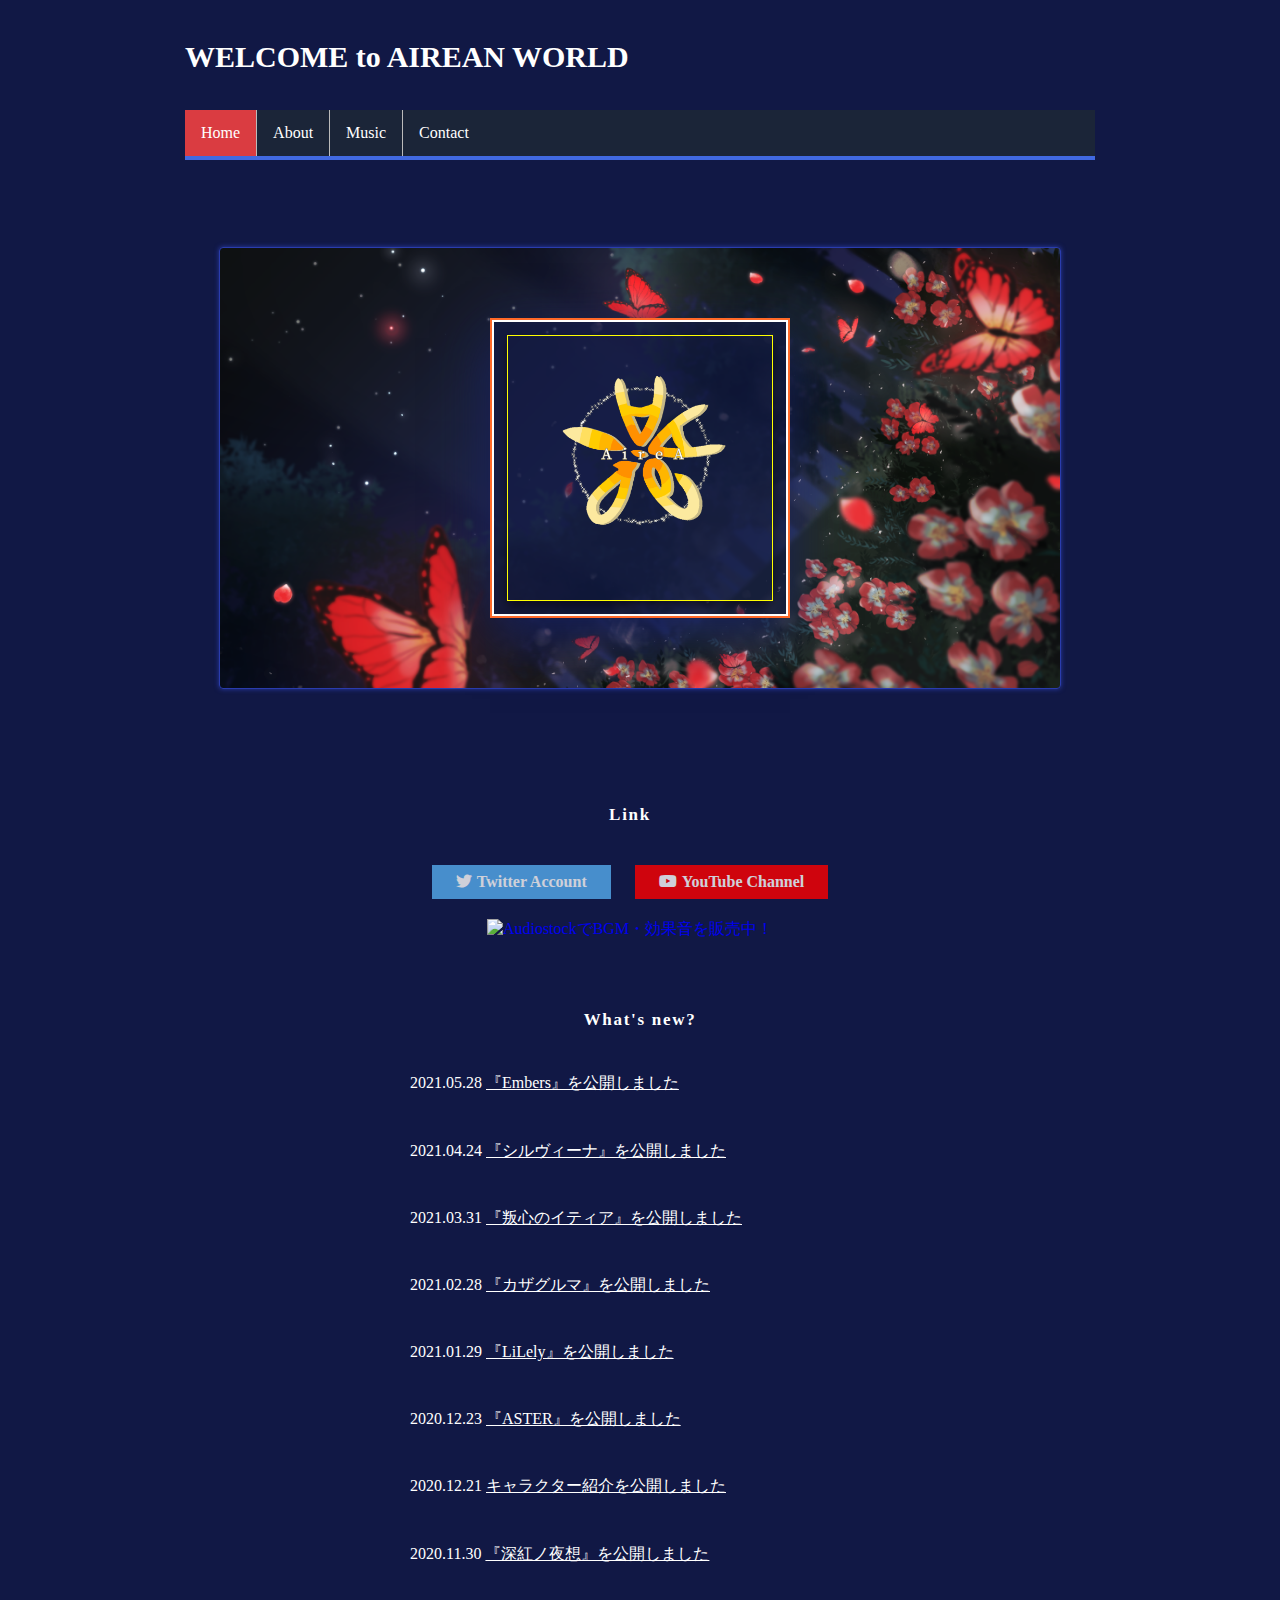
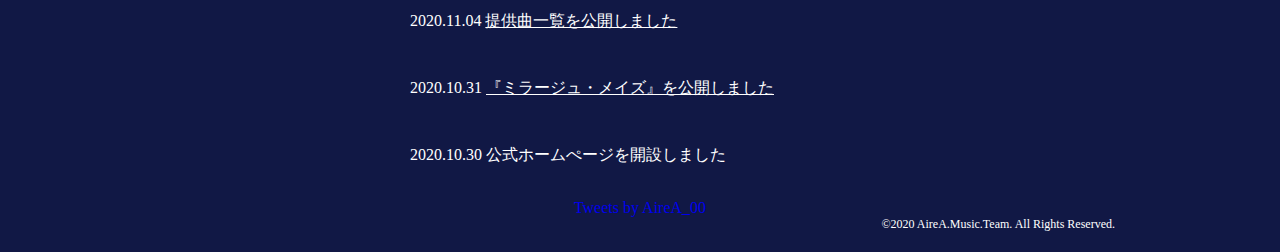
==== index.html @ 97b3ab34 "Embers追加" ====
<!DOCTYPE HTML>
<html lang="ja">
<head>
<meta charset="utf-8">
<meta name="viewport" content="width=device-width,initial-scale=1.0,minimum-scale=1.0">
<title>Home ~AireA~</title>
<!--<link href="./reset.css" rel="stylesheet" type="text/css" />-->
<link href="./fantasy.css" rel="stylesheet" type="text/css" />
<link href="./menu.css" rel="stylesheet" type="text/css" />
<link href="./airea-style.css" rel="stylesheet" type="text/css" />
<link rel="stylesheet" href="css/gallery.min.css">
<link rel="icon" type="image/x-icon" href="./favicon.ico">
<link rel="apple-touch-icon" sizes="180x180" href="./apple-touch-icon-180x180.png">
<link rel="stylesheet" href="http://use.fontawesome.com/releases/v5.6.3/css/all.css">
<!--twitter情報設定-->
<meta name="twitter:card" content="summary_large_image" />
<meta name="twitter:site" content="@AireA_00" />
<meta property="og:url" content="https://airea-00.github.io/index.html" />
<meta property="og:title" content="AireA" /> 
<meta property="og:description" content="AireAの公式ホームページです。" /> 
<meta property="og:image" content="https://airea-00.github.io/imgs/twitter_airea.png" />
</head>

<body>
<div id="wrapper">
<div class="container">
<!--header-->
<header>
<h1>
<b>WELCOME to AIREAN WORLD</b>
</h1>
</header>

<!--nav-->
<nav>
  <ul>
    <li><a class="active" href="./index.html">Home</a></li>
    <li><a href="./about.html">About</a></li>

    <li><a href="./music.html">Music</a></li>
    <li><a href="./contact.html">Contact</a></li>
  </ul>
</nav>

<!--section-->
<section>
  <div class="container">
    <div class="background-img">
      <div class="box">
        <span></span>
        <span></span>
        <span></span>
        <span></span>
        <div class="content">
          <h2><a href="./index_hide.html"><img src="./imgs/AireA-toka.png" width="200px"></a></h2>
        </div>

      </div>
    </div>
  </div>
</section>
  
<div class="container">
  <article>
    <div align="middle">
   <h2>Link</h2>
     <p>
      <div class="btn-wrapper">
        <a href="http://twitter.com/AireA_00" class="btn twitter"><i class="fab fa-twitter"></i><b>Twitter Account</b></a>
        <a href="https://m.youtube.com/channel/UCIpnBB8OJlOD8S9Y3etcLEQ" class="btn youtube"><i class="fab fa-youtube"></i><b>YouTube Channel</b></a> <br>
        <a href="https://audiostock.jp/artists/51083/audios" target="_blank" ><img src="https://audiostock.jp/assets/as_banner/banner_200_40_01.png" alt="AudiostockでBGM・効果音を販売中！" ></a> 
  </div>

     </p>
    </div>
  </article>
</div>
<div class="rink-syu">
  <article>
   
   <div align="center"><h2>What's new?</h2></div>
     <p>
      <br />2021.05.28 <a href="./music.html#embers" class="link">『Embers』を公開しました</a><br /><br />
      <br />2021.04.24 <a href="./music.html#shiru" class="link">『シルヴィーナ』を公開しました</a><br /><br />
      <br />2021.03.31 <a href="./music.html#hansin" class="link">『叛心のイティア』を公開しました</a><br /><br />
      <br />2021.02.28 <a href="./music.html#kazaguruma" class="link">『カザグルマ』を公開しました</a><br /> <br />
      <br />2021.01.29 <a href="./music.html#LiLely" class="link">『LiLely』を公開しました</a><br /> <br />
      <br />2020.12.23 <a href="./music.html#aster" class="link">『ASTER』を公開しました</a><br /> <br />
      <br />2020.12.21 <a href="./about.html#character" class="link">キャラクター紹介を公開しました</a><br /> <br />
       <br />2020.11.30 <a href="./music.html#shinku" class="link">『深紅ノ夜想』を公開しました</a><br /> <br />
       <br />2020.11.04 <a href="./music.html#teikyo" class="link">提供曲一覧を公開しました</a><br /><br />  
       <br />2020.10.31 <a href="./music.html#mira" class="link">『ミラージュ・メイズ』を公開しました</a><br /><br />
       <br />2020.10.30 公式ホームぺージを開設しました<br /><br />  
     </p>
    
  </article>
</div>


<div align="center">
  <a class="twitter-timeline" data-theme="dark" width="450px" height="1300px" href="https://twitter.com/AireA_00?ref_src=twsrc%5Etfw">Tweets by AireA_00</a>
  <script async src="https://platform.twitter.com/widgets.js" charset="utf-8"></script>
</div>
<footer><div align="right">
  <p>&copy;2020 AireA.Music.Team. All Rights Reserved.</p>
</div>
</footer>

<!--/#wrapper--></div></div>
</body>
</html>
---- fantasy.css ----
*{
  margin:0;
  padding:0;
}

.container{
  padding-top: 20px;
  padding-bottom: 20px;}
body{
  background-color: #111845;
}

.background-img{
  background-image: url("./imgs/cn-haikei.png");
height: 400px;
  max-width: 800px;
  background-repeat: no-repeat;
  background-size: cover;
  margin: 5% auto;
  padding:20px;
  border: 1px solid #2a3cad;
  border-radius: 4px;
  box-shadow: 0px 0px 5px #2a3cad;
  position: relative;
}
.content-hide h2 a{ 
  font-size:19px;
  position: absolute;
  top: 0;
  right: 0;
  bottom: 0;
  left: 0;
  margin: auto;
  width: 80%;
  height: 3.2rem;
  color:red;
}


.box{
  position: absolute;
  top: 50%;
  left: 50%;
  transform: translate(-50%, -50%);
  width: 300px;
  height: 300px;
  background: #111845a6;
  box-sizing: border-box;
  overflow: hidden;
  box-shadow: 0 20px 50px rgb(23, 32, 90);
  border: 2px solid #FF6928;
  color: white;
  padding: 20px;
}

.box:before{
  content: '';
  position:absolute;
  top:0;
  left:-100%;
  width:100%;
  height:100%;
  background: rgba(255,255,255,0.1);
  transition:0.5s;
  pointer-events: none;
}

.box:hover:before{
  left:-50%;
  transform: skewX(-5deg);
}


.box .content{
  position:absolute;
  top:15px;
  left:15px;
  right:15px;
  bottom:15px;
  border:1px solid #FFFF00;
  padding:20px;
  text-align:center;
  box-shadow: 0 5px 10px rgba(9,0,0,0.5);

}

.box span{
  position: absolute;
  top: 0;
  left: 0;
  width: 100%;
  height: 100%;
  display: block;
  box-sizing: border-box;

}

.box span:nth-child(1)
{
  transform:rotate(0deg);
}

.box span:nth-child(2)
{
  transform:rotate(90deg);
}

.box span:nth-child(3)
{
  transform:rotate(180deg);
}

.box span:nth-child(4)
{
  transform:rotate(270deg);
}

.box span:before
{
  content: '';
  position: absolute;
  width:100%;
  height: 2px;
  background: white;
  animation: animate 4s linear infinite;
}

@keyframes animate {
  0% {
  transform:scaleX(0);
  transform-origin: left;
  }
  50%
  {
    transform:scaleX(1);
  transform-origin: left;
  }
  50.1%
  {
    transform:scaleX(1);
  transform-origin: right;

  }

  100%
  {
    transform:scaleX(0);
  transform-origin: right;
  }
}
---- menu.css ----
nav{
	font-family: "Times New Roman";
	max-width:920px;
	height:50px;
	background-color:royalblue;
  margin:20px 20px 20px 20px;
}
ul {
	list-style-type: none;

	overflow: hidden;
	background-color: #1b2538;
}
li {
	float: left;
	border-right: 1px solid #bbbbbb;
}
li:last-child {
	border-right: none;
}
li a {
	display: block;
	color: white;
	text-align: center;
	padding: 14px 16px;
	text-decoration: none;
}
li a:hover:not(.active) {
	background-color: #a9bce2;
}
.active {
	background-color: #da3c41;
}
---- airea-style.css ----
/*ターミナルから更新できるかテスト*/
*{
	margin:0;
	padding:0;
  }
  
.container{  
	padding-top: 20px;
	padding-bottom: 20px;
	
}
.rink-syu{
	width: 80%;
	margin: 0 auto;
	max-width: 500px;
}
  body{
	font-family: "Times New Roman","ヒラギノ明朝 Pro W3","ＭＳ 明朝";
	background-color: #111845;
  }
  
  header h1{
	color:white;
	  font-size:30px;
	  padding:0px 0px 0px 0px;
  }
  header{
	  /*width:930px;*/
	  height:50px;
	  margin:0px 10px 10px 10px;
	  padding:10px 0px 0px 0px;
  
	  margin:10px 20px;
	  font-size: 20px;
  }
  
  header h2{
	  font-size:25px;
	  padding:30px 0px 0px 50px;
  }
  section{
	  max-width:930px;
	  background-color:white;
	  color:#000;
	  margin:0 auto;
  }
  
  article{
	  max-width:910px;
	  background-color:#111845;
	  color:white;
	  margin:10px 10px 10px 10px;
	  /*overflow: auto;*/
  }
  
  article h1{
	color:white;
	  padding:10px;
	  letter-spacing:0.3em;
	  font-size:18px;
	  margin-bottom:10px;
  }
  
  article h2{
	  color:white;
	  padding:10px;
	  letter-spacing:0.1em;
	  font-size:17px;
	  margin-bottom:10px;
  }
  
  article img{
	  margin:10px;
  }
  
  article img.right{
	  float:right;
  }
  
  article p{
	  line-height:1.4;
	  margin:10px;
  }
  
  section{
	  max-width:950px;
	  background-color:#111845;;
	  color:#000;
	  margin:10px;
  }
  
  footer{
	font-family: "Times New Roman";
	color:white;
  font-size:12px;
  }
  
  #wrapper{
	  max-width:950px;
	  margin:0 auto;
  }
  
  
  
  .fab{
	  margin-right: 5px;
	  
  }
  
  a {
	  text-decoration:none;
  }
  .link{
	  color:White;
	  text-decoration : underline;
  }


  .btn {
    padding: 8px 24px;
    color: white;
    display: inline-block;
    opacity: 0.8;
	margin:10px 10px;

}
.btn:hover {
    opacity: 1;
}
.twitter {
    background-color: #55acee;
}
.youtube{
	background-color: red;
}
.btn-wrapper {
    margin: 20px 0;
}    
  
.chara-left img{
	float:left;
}
.chara-right img{
	float: right;
}
.img-hidari img{
	float:left;
	margin:0 10px;
  }
.img-migi img{
	float:right;
	margin:0 10px;
}

.bio img{
	float:left;
	margin:0 10px;
  }
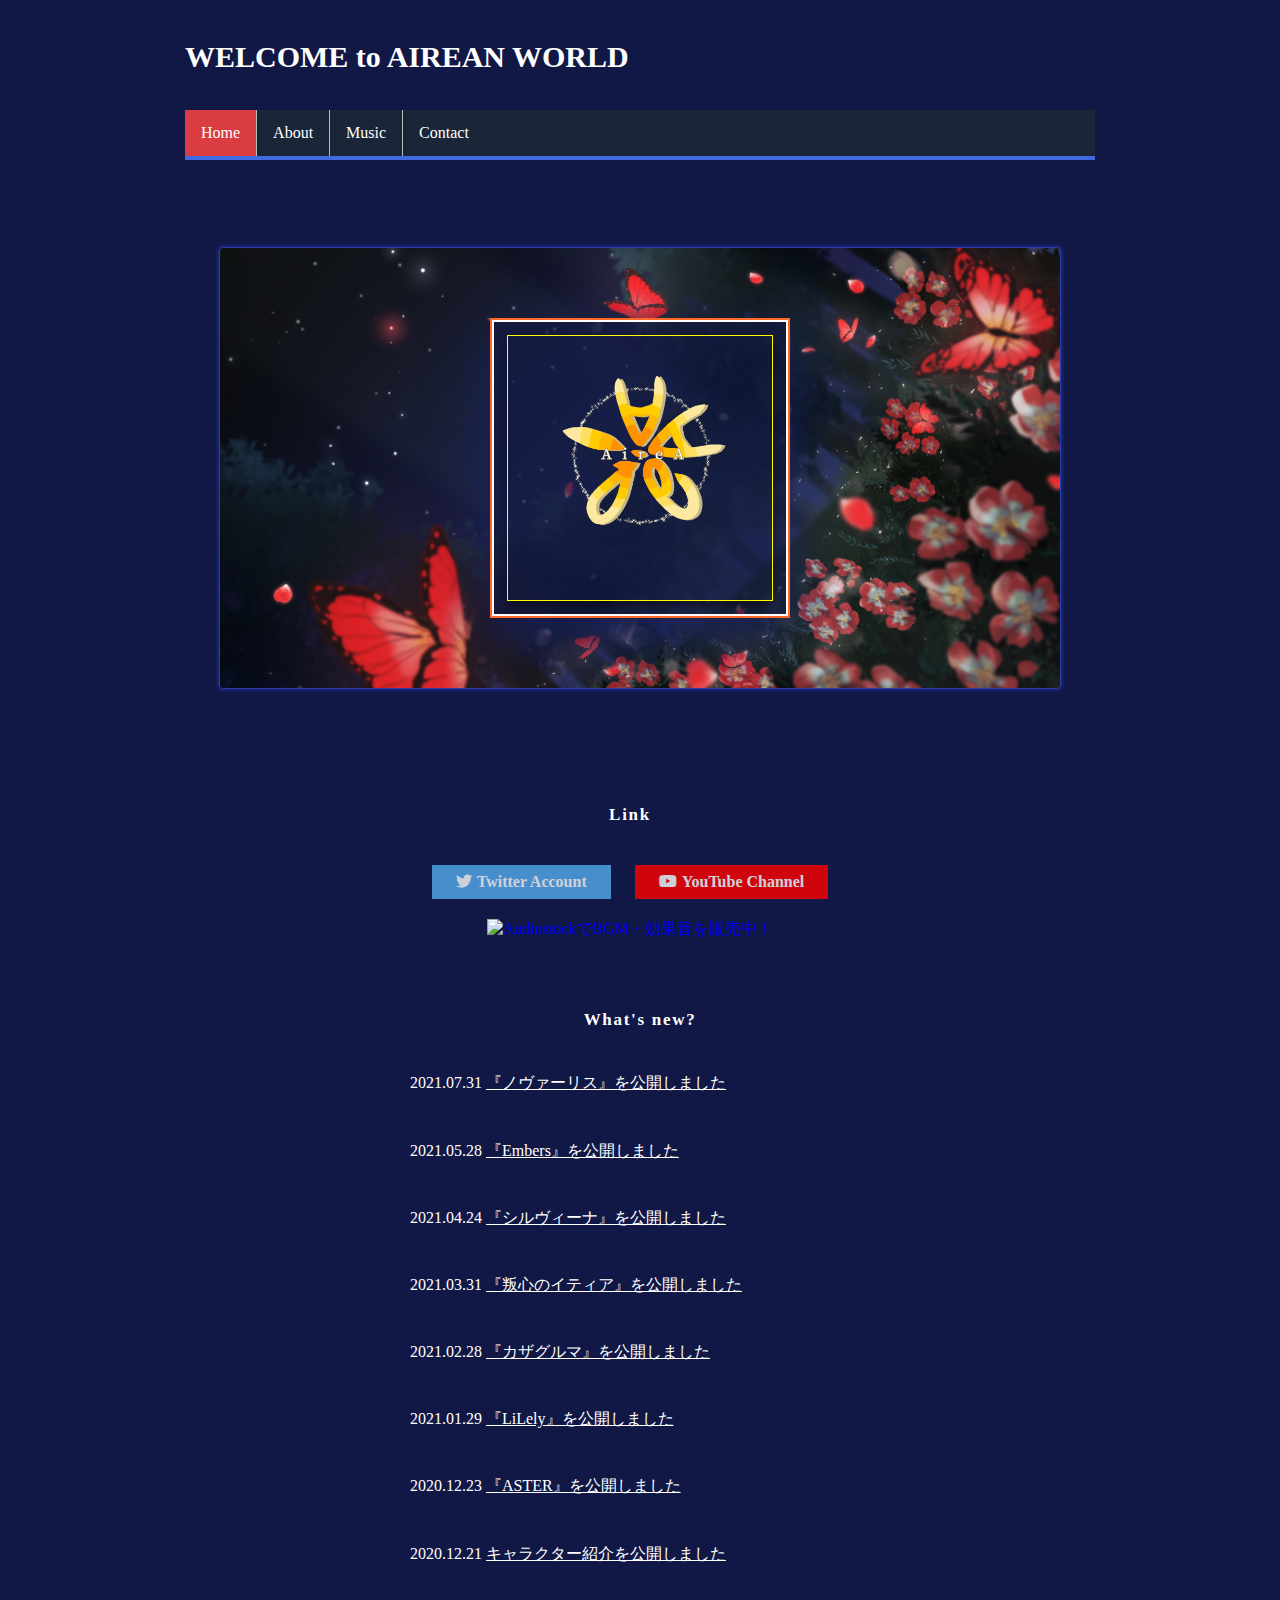
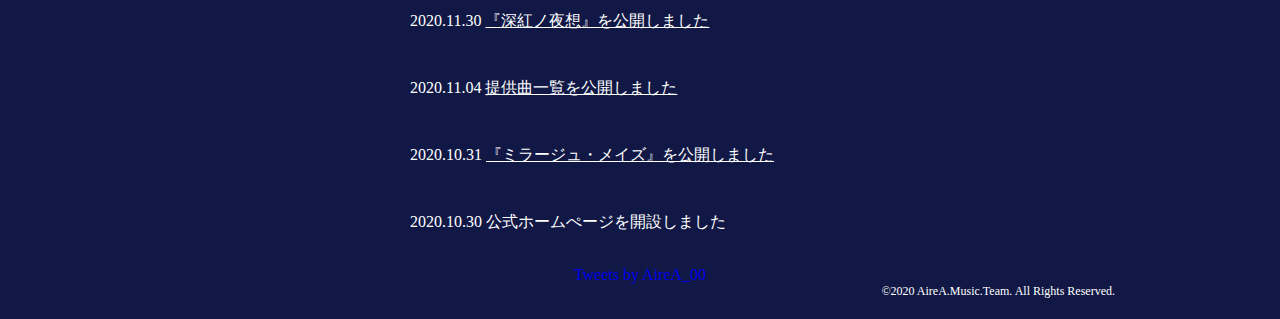
==== commit bf934b58: "ノヴァーリスを公開しました" ====
--- a/index.html
+++ b/index.html
@@ -80,6 +80,7 @@
    
    <div align="center"><h2>What's new?</h2></div>
      <p>
+      <br />2021.07.31 <a href="./music.html#nova" class="link">『ノヴァーリス』を公開しました</a><br /><br />
       <br />2021.05.28 <a href="./music.html#embers" class="link">『Embers』を公開しました</a><br /><br />
       <br />2021.04.24 <a href="./music.html#shiru" class="link">『シルヴィーナ』を公開しました</a><br /><br />
       <br />2021.03.31 <a href="./music.html#hansin" class="link">『叛心のイティア』を公開しました</a><br /><br />
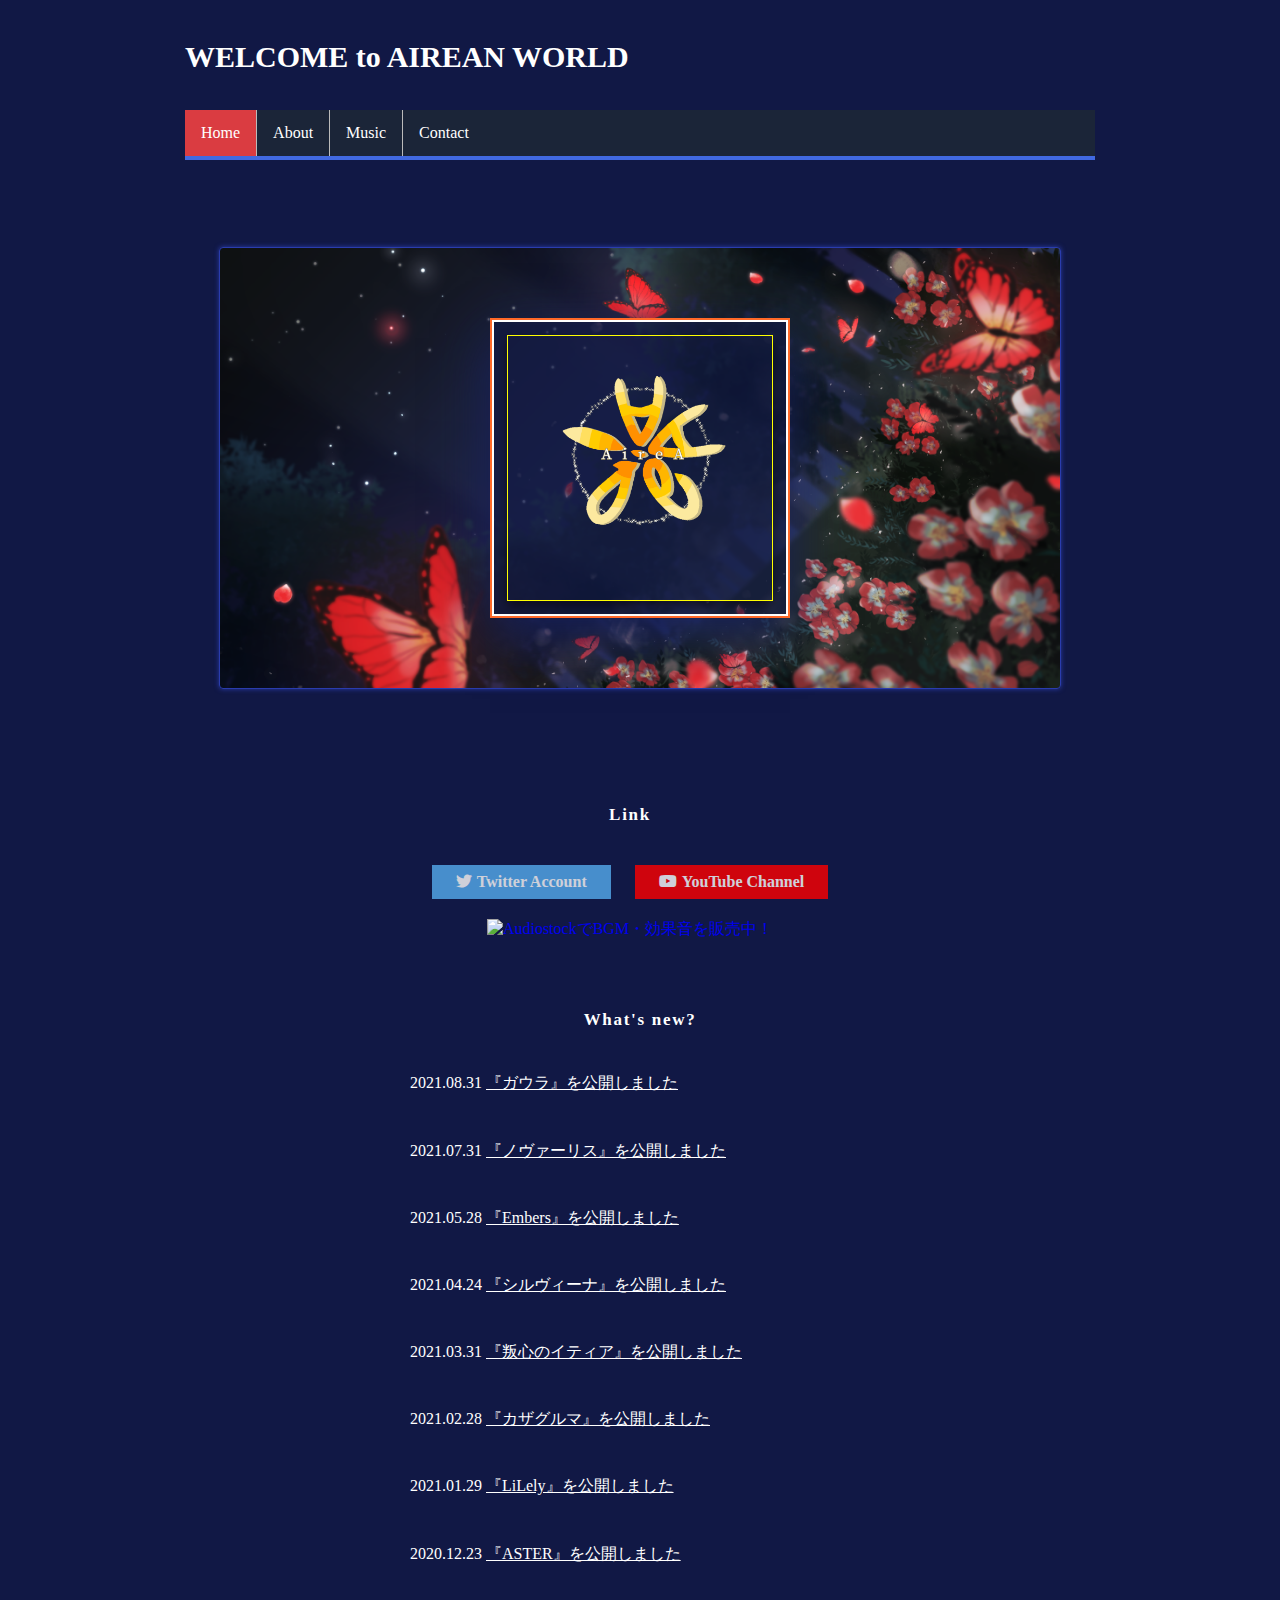
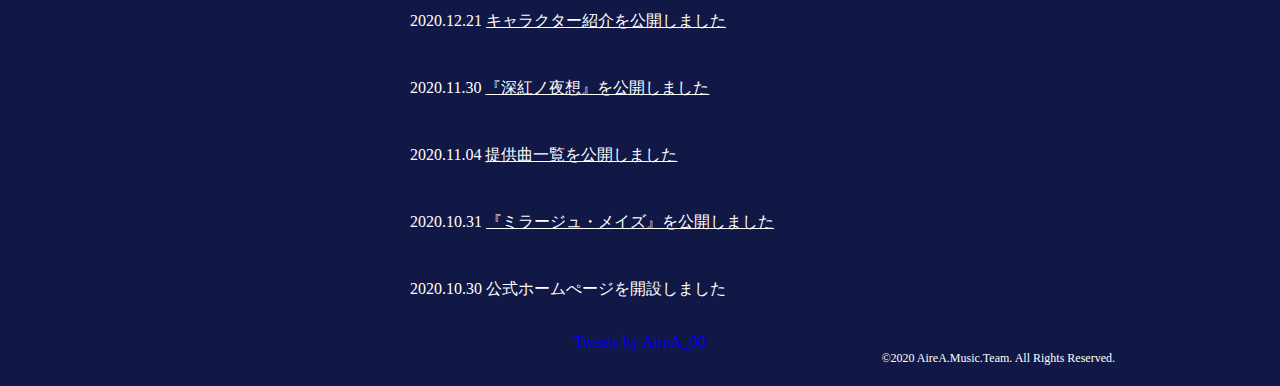
==== commit 27aeec9a: "ガウラを公開" ====
--- a/index.html
+++ b/index.html
@@ -69,7 +69,9 @@
         <a href="http://twitter.com/AireA_00" class="btn twitter"><i class="fab fa-twitter"></i><b>Twitter Account</b></a>
         <a href="https://m.youtube.com/channel/UCIpnBB8OJlOD8S9Y3etcLEQ" class="btn youtube"><i class="fab fa-youtube"></i><b>YouTube Channel</b></a> <br>
         <a href="https://audiostock.jp/artists/51083/audios" target="_blank" ><img src="https://audiostock.jp/assets/as_banner/banner_200_40_01.png" alt="AudiostockでBGM・効果音を販売中！" ></a> 
+
   </div>
+
 
      </p>
     </div>
@@ -80,12 +82,17 @@
    
    <div align="center"><h2>What's new?</h2></div>
      <p>
+       
+      <br />2021.08.31 <a href="./music.html#gaura" class="link">『ガウラ』を公開しました</a><br /><br /> 
       <br />2021.07.31 <a href="./music.html#nova" class="link">『ノヴァーリス』を公開しました</a><br /><br />
       <br />2021.05.28 <a href="./music.html#embers" class="link">『Embers』を公開しました</a><br /><br />
       <br />2021.04.24 <a href="./music.html#shiru" class="link">『シルヴィーナ』を公開しました</a><br /><br />
+
       <br />2021.03.31 <a href="./music.html#hansin" class="link">『叛心のイティア』を公開しました</a><br /><br />
       <br />2021.02.28 <a href="./music.html#kazaguruma" class="link">『カザグルマ』を公開しました</a><br /> <br />
+
       <br />2021.01.29 <a href="./music.html#LiLely" class="link">『LiLely』を公開しました</a><br /> <br />
+
       <br />2020.12.23 <a href="./music.html#aster" class="link">『ASTER』を公開しました</a><br /> <br />
       <br />2020.12.21 <a href="./about.html#character" class="link">キャラクター紹介を公開しました</a><br /> <br />
        <br />2020.11.30 <a href="./music.html#shinku" class="link">『深紅ノ夜想』を公開しました</a><br /> <br />
@@ -109,4 +116,4 @@
 
 <!--/#wrapper--></div></div>
 </body>
-</html>+</html>
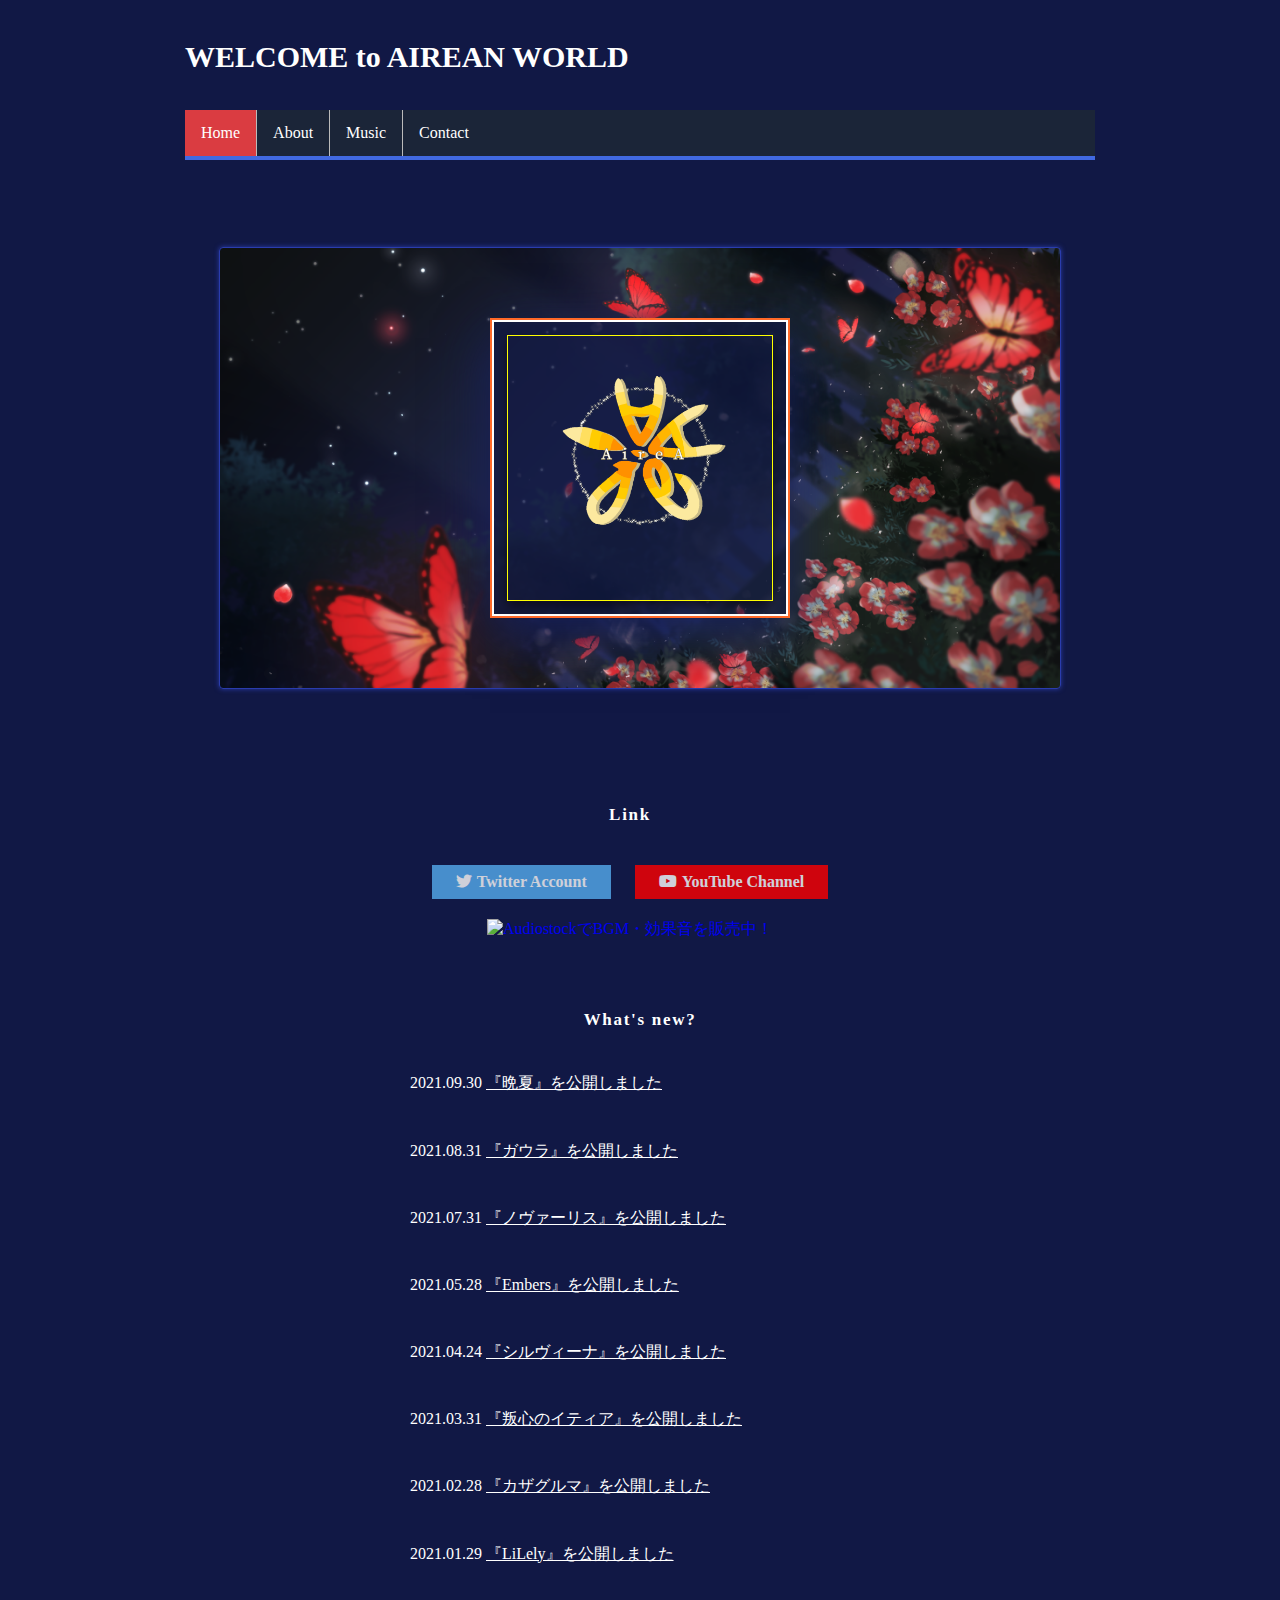
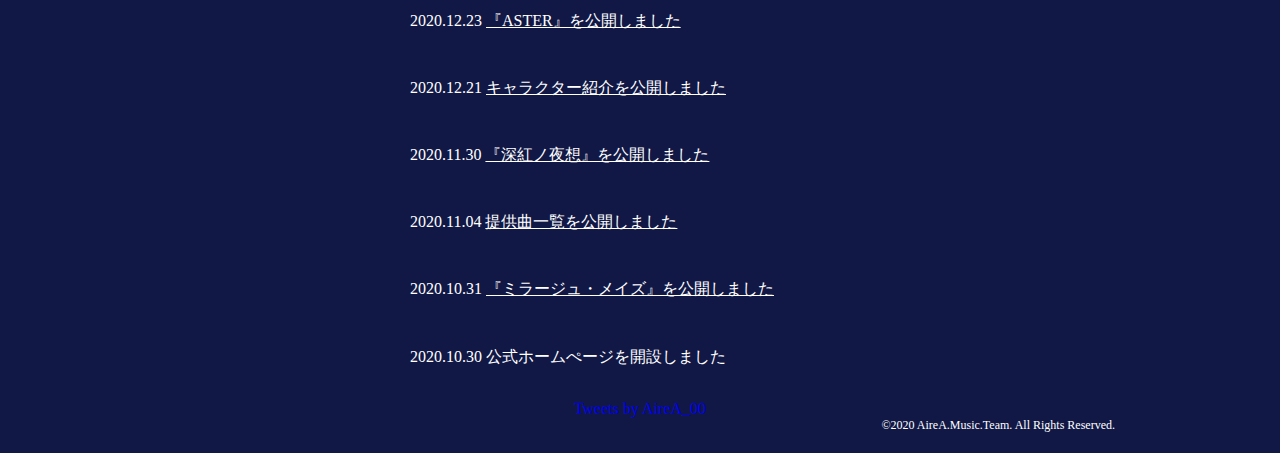
==== commit 75134e07: "晩夏を公開しました" ====
--- a/index.html
+++ b/index.html
@@ -83,6 +83,7 @@
    <div align="center"><h2>What's new?</h2></div>
      <p>
        
+      <br />2021.09.30 <a href="./music.html#gaura" class="link">『晩夏』を公開しました</a><br /><br /> 
       <br />2021.08.31 <a href="./music.html#gaura" class="link">『ガウラ』を公開しました</a><br /><br /> 
       <br />2021.07.31 <a href="./music.html#nova" class="link">『ノヴァーリス』を公開しました</a><br /><br />
       <br />2021.05.28 <a href="./music.html#embers" class="link">『Embers』を公開しました</a><br /><br />
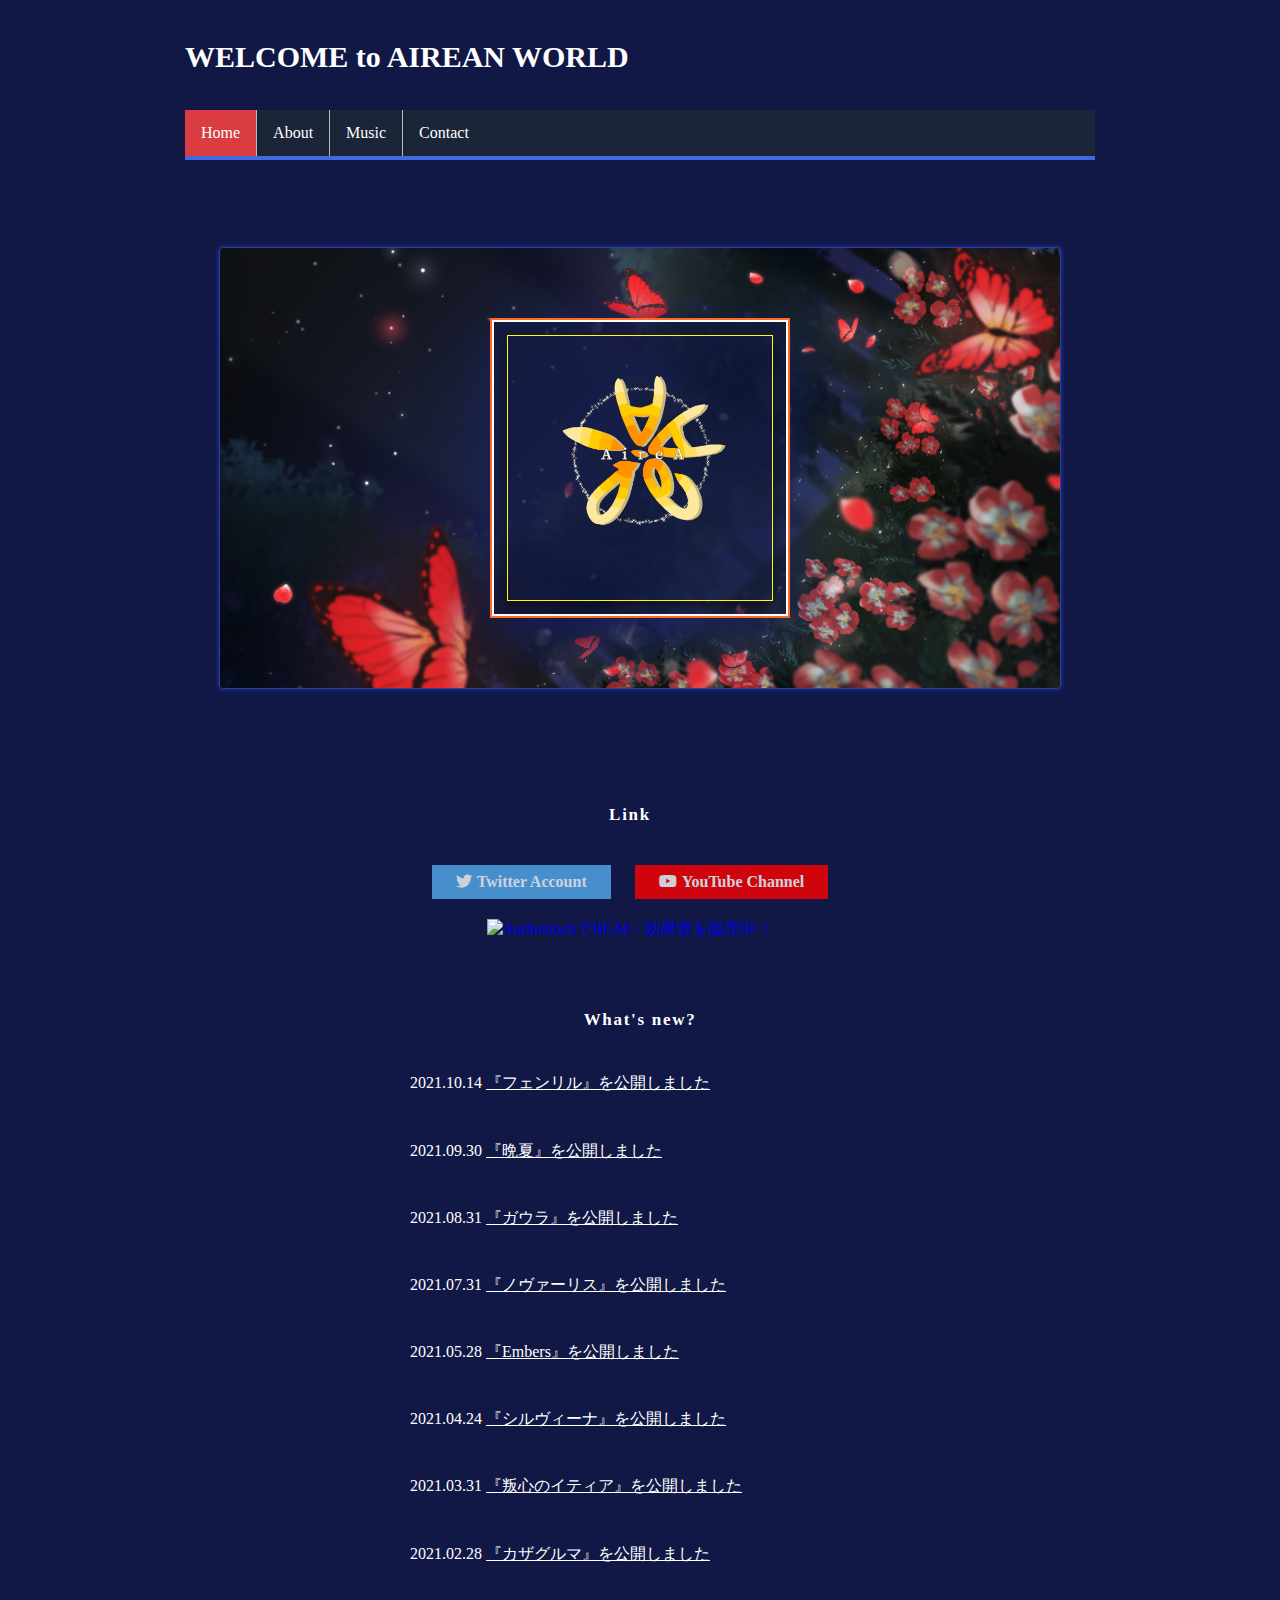
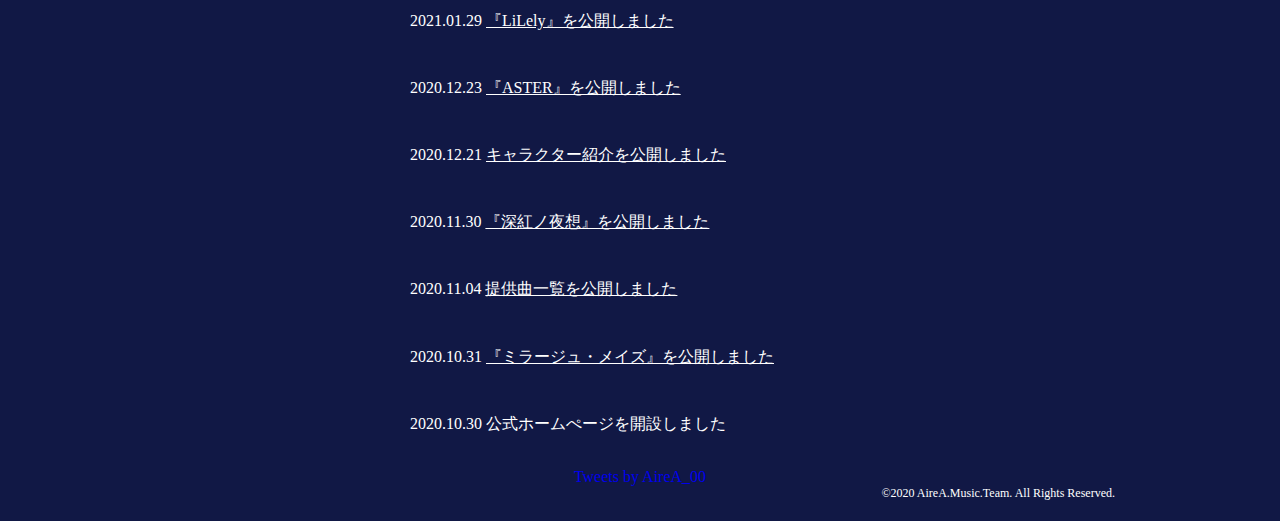
==== commit 0a011174: "フェンリルを公開" ====
--- a/index.html
+++ b/index.html
@@ -82,8 +82,8 @@
    
    <div align="center"><h2>What's new?</h2></div>
      <p>
-       
-      <br />2021.09.30 <a href="./music.html#gaura" class="link">『晩夏』を公開しました</a><br /><br /> 
+       <br />2021.10.14 <a href="./music.html#fenrir" class="link">『フェンリル』を公開しました</a><br /><br /> 
+      <br />2021.09.30 <a href="./music.html#banka" class="link">『晩夏』を公開しました</a><br /><br /> 
       <br />2021.08.31 <a href="./music.html#gaura" class="link">『ガウラ』を公開しました</a><br /><br /> 
       <br />2021.07.31 <a href="./music.html#nova" class="link">『ノヴァーリス』を公開しました</a><br /><br />
       <br />2021.05.28 <a href="./music.html#embers" class="link">『Embers』を公開しました</a><br /><br />
